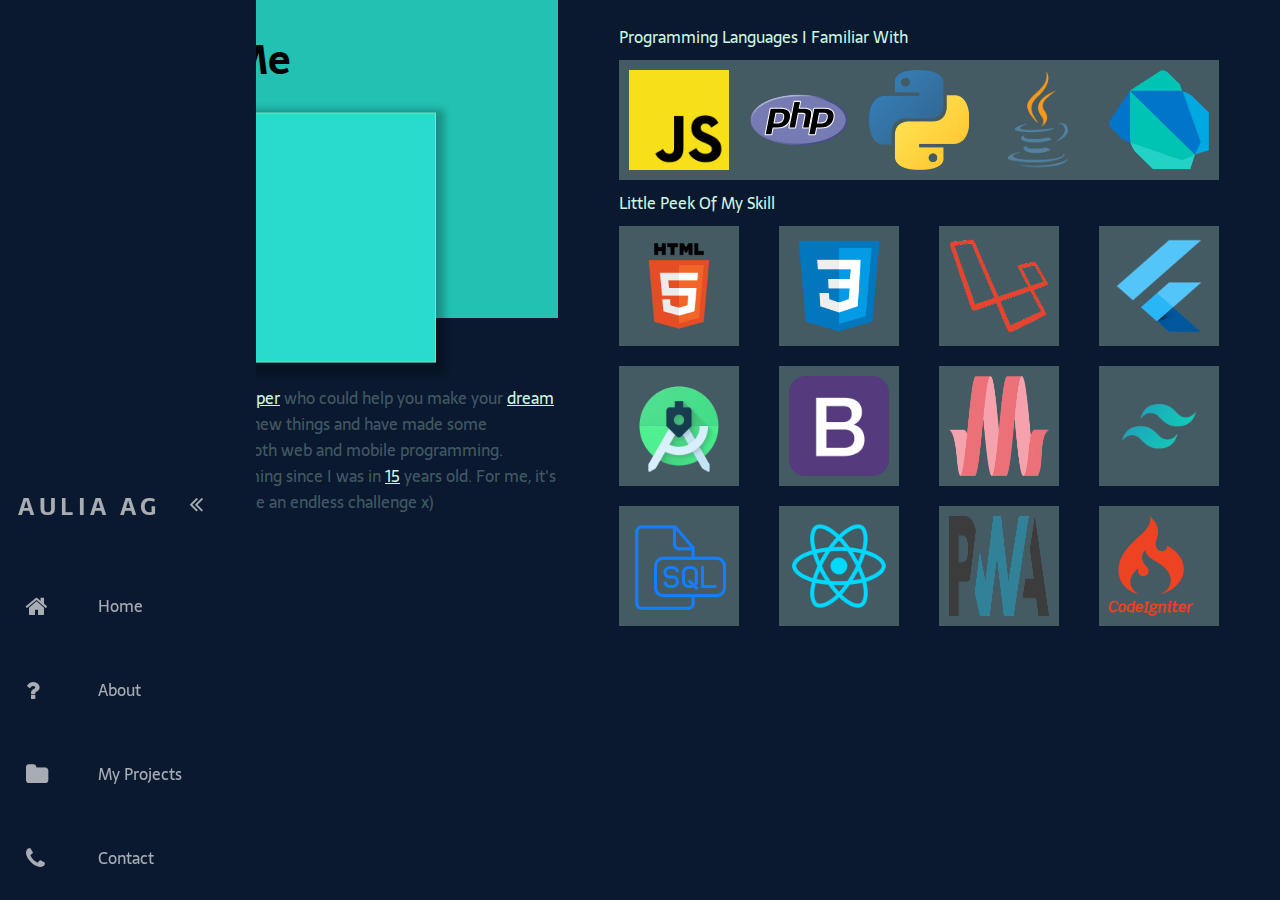
==== activity.html @ 13bc3c60 "first" ====
<html lang="en">

<head>
  <meta charset="UTF-8">
  <meta http-equiv="X-UA-Compatible" content="IE=edge">
  <meta name="viewport" content="width=device-width, initial-scale=1.0">
  <link href="https://cdnjs.cloudflare.com/ajax/libs/font-awesome/4.7.0/css/font-awesome.min.css" rel="stylesheet">
  <link href="assets/css/style.css" rel="stylesheet" type="text/css">
  <title>Aulia Agustina</title>
</head>

<body>
  <nav class="navbar">
    <ul class="navbar-nav">
      <li class="logo">
        <a href="gallery.html" class="nav-link">

          <div class="link-text logo-text">Aulia Ag</div>
          <i class="fa fa-angle-double-right"></i>
        </a>
      </li>

      <li class="nav-item">
        <a href="home.html" class="nav-link">
          <i class="fa fa-home"></i>
          <div class="link-text">Home</div>
        </a>
      </li>

      <li class="nav-item">
        <a href="activity.html" class="nav-link">
          <i class="fa fa-question"></i>
          <div class="link-text">About</div>
        </a>
      </li>

      <li class="nav-item">
        <a href="project.html" class="nav-link">
          <i class="fa fa-folder"></i>
          <div class="link-text">My Projects</div>
        </a>
      </li>

      <li class="nav-item">
        <a href="contact.html" class="nav-link">
          <i class="fa fa-phone"></i>
          <div class="link-text">Contact</div>
        </a>
      </li>
    </ul>
  </nav>
  <main>
    <div class="home flex">
      <div class="foto">
        <h1>About Me</h1>
        <img src="assets/img/muka.PNG" />
        <p>
          <!-- Need a whole website or mobile app for your business, school work, or your hobbies? I am here to help! -->
          I am a <u>fullstack developer</u> who could help you make your <u>dream projects</u>. I love trying new things and have made some accomplishments in both web and mobile programming.<br/>
          I have been programming since I was in <u>15</u> years old. For me, it's fun because it feels like an endless challenge x)
          <br/><br/>
        </p>
      </div>
      <div class="teks">
        <p class="judul"></p>
        <!-- Together, we can build our dream project. -->
        Programming Languages I Familiar With
        <span>
          <div class="skill"><img src="assets/img/skill/js.png" /></div>
          <div class="skill"><img src="assets/img/skill/php.svg" /></div>
          <div class="skill"><img src="assets/img/skill/python.png" /></div>
          <div class="skill"><img src="assets/img/skill/java.png" /></div>
          <div class="skill"><img src="assets/img/skill/dart.png" /></div>
        </span>
        Little Peek Of My Skill
        <span>
          <div class="skill"><img src="assets/img/skill/html.png" /></div>
          <div class="skill"><img src="assets/img/skill/css.png" /></div>
          <div class="skill"><img src="assets/img/skill/laravel.png" /></div>
          <div class="skill"><img src="assets/img/skill/flutter.png" /></div>
        </span>
        <span>
          <div class="skill"><img src="assets/img/skill/androstudio.png" /></div>
          <div class="skill"><img src="assets/img/skill/bootstrap.png" /></div>
          <div class="skill"><img src="assets/img/skill/mat.png" /></div>
          <div class="skill"><img src="assets/img/skill/tailwind.png" /></div>
        </span>
        <span>
          <div class="skill"><img src="assets/img/skill/sql.png" /></div>
          <div class="skill"><img src="assets/img/skill/react.png" /></div>
          <div class="skill"><img src="assets/img/skill/pwa.png" /></div>
          <div class="skill"><img src="assets/img/skill/codeigniter.svg" /></div>
        </span>
      </div>
    </div>
  </main>
</body>

</html>
---- assets/css/style.css ----
@import url('https://fonts.googleapis.com/css2?family=Sarala&display=swap');
:root {
    font-size: 16px;
    font-family: 'Open Sans';
    --text-primary: #b6b6b6;
    --text-secondary: #ececec;
    --bg-primary: #23232e;
    --bg-secondary: #141418;
    --transition-speed: 600ms;
    --hijautua:#22C1B2;
    --hijaumuda: #CCF6E2;
    --hijaumudaop:rgba(204, 246, 226, 0.3);
    --hijau:#28DBCA;
    --background: #0A192F;

}
*{
    position: relative;
}
body {
    background-color: var(--background);
    margin: 0;
    padding: 0;
    font-family: Sarala;
    overflow-x: hidden;
}

body::-webkit-scrollbar {
    width: 0.25rem;
}

body::-webkit-scrollbar-track {
    background: var(--hijaumudaop);
}

body::-webkit-scrollbar-thumb {
    background: var(--hijautua);
}

main {
    margin-left: 4rem;
}
/* untuk navbar */
.navbar {
    position: fixed;
    transition: width 600ms ease;
    background:var(--background);
    z-index: 2;
}

.navbar-nav {
    list-style: none;
    padding: 0;
    margin: 0;
    display: flex;
    justify-content: flex-end;
    flex-direction: column;
    align-items: center;
    height: 100%;
}

.nav-item {
    width: 100%;
}

.nav-link {
    display: flex;
    align-items: center;
    height: 5rem;
    color: var(--hijaumuda);
    text-decoration: none;
    filter: grayscale(100%) opacity(0.7);
    transition: var(--transition-speed);
}

.nav-link:hover {
    filter: grayscale(0%) opacity(1);
    background: var(--background);
    color: var(--hijau);
}
.nav-link:hover i{
    color: var(--hijau);
}
.link-text {
    display: none;
    margin-left: 1rem;
}

.nav-link i {

font-size:x-large;
width: 2rem;
min-width: 2rem;
margin: 0 1.5rem;
}


.logo {
font-weight: bold;
text-transform: uppercase;
margin-bottom: 1rem;
text-align: center;
color: var(--hijaumuda);
font-size: 1.5rem;
letter-spacing: 0.3ch;
width: 100%;
}

.logo i {
transform: rotate(0deg);
transition: var(--transition-speed);
}

.logo-text
{
display: inline;
position: absolute;
left: -999px;
transition: var(--transition-speed);
}

.navbar:hover .logo i {
transform: rotate(-180deg);
}

/* untuk home  */
.flex{
    display:flex;
    justify-content: space-between;
    /* height: 100%; */
}
.flex .foto {
    width: 100vw;
    /* height: 100%; */
    position: relative;
    background: linear-gradient(0deg, var(--background) 50%, var(--hijautua) 50%);
}
h1{
    padding-left:40px;
    font-size: 40px;
}
.home .foto img{
    top: 5%;
    transform: translate(0, -15%);
    background: var(--hijau);
    width:250px;
    display: block;
    margin-left: auto;
    margin-right: auto;
    box-shadow: 0px 4px 7px 8px rgba(0, 0, 0, 0.25);
}
strong, u{
    color:var(--hijaumuda);
}
.home .foto p{
    margin-left: 2rem;
    color:var(--hijaumudaop);
}
.flex .teks{
    width: 80vw;
    /* display: block; */
    padding:10%;
    color:var(--hijaumudaop);
}
.acti .teks{
    padding:4% 10% 10% 10%;
}
.judul{
    color:var(--hijaumuda);
    font-size: 1.5rem;
}


/* untuk contact */
.contact .foto{
    flex-grow: 1;
    background: var(--hijautua);
}
.contact .teks{
    flex-grow: 1;
}
.ikon{
    margin-top:  10%;
    display: flex;
    flex-direction: column;
}
.ikon a:hover{
    background: var(--hijau);
}
.ikon i:hover{
    color: var(--hijaumuda);
}
.ikon a{
    transition:1s;
    background: var(--hijaumuda);
    text-decoration: none;
    display:flex;
    width:35px;
    height:35px;
    justify-content:center;
    margin-top: 30px;
    padding:12px;
    box-shadow: 7px 4px 8px rgba(0, 0, 0, 0.25);
    margin-left: -30px;
}

.ikon a i{
    font-size: x-large;
    color: var(--background);
}

/* untuk project */
.subteks{
    margin-bottom: 15px;
}
.project{
    display:none; 
}
.project.active{
    display:flex; 
}
.project .teks{
    padding:5%;
    width:100%;
    background:var(--hijautua);
}
.project .teks *{
    scroll-behavior: auto;
}
.project .teks img{
    width:450px;
    box-shadow: 7px 4px 8px rgba(0, 0, 0, 0.25);
    margin: -30px 0 20px 0;
}
.project .foto{
    height:100%;
    display: flex;
    flex-direction: column;
}
.navteks{
    background:var(--background);
    height:200px;
    padding:4%;
    color:var(--hijaumudaop);
}
.navteks a{
    border: none;
    font-style: none;
    color: var(--hijaumuda);
}
.project .foto img{
    width: 100%;
    max-height: 420px;
    float: left;
}
.project .foto img:nth-last-child(){
    width: 1020px;
}
.project .foto .img{
    width:inherit;
    height:inherit;
    object-fit: cover;
}
.slider{
    top: 80vh;
    position:absolute;
    z-index: 2;
    padding: 0 15%;
    width: 620px;
    
}
.slider a, .home a, .cta a{
    background: var(--hijautua);
    padding:10px;
    margin:0  20px;
    height:100%;
}
.slider a i{
    font-size: x-large;
}
a, button{
    text-decoration: none;
    transition: .5s;
    border:2px solid transparent;
    color:var(--background);
    cursor: pointer;
}
a:hover, button:hover{
    border-color:var(--hijaumuda);
    font-weight: 800;
}
input, textarea{
    font-size: 16px;
    border:none;
    outline:none;
    background:transparent;
    border-radius: 0;
    width: 400px;
    border-bottom: 1px solid var(--hijaumuda);
    transition:0.5s;
    margin: 10 0 20px;
    color: var(--hijaumuda);
    resize:none;
}
button{
    background: var(--hijautua);
    padding:10px;
}
input:hover, input:focus, textarea:hover, textarea:focus{
    border-bottom: 1px solid var(--hijau);
}
/* untuk gal */
.gallery h1,
.acti h1{
    color: var(--hijaumuda);
    margin-bottom: 0;
}

/* untuk activity */
.home a{
    margin:0;
    color: var(--background);
    font-weight: 800;
}
.home .teks{
    padding:0 5%;
    color: var(--hijaumuda);
}
.home .teks span{
    display:flex;
    justify-content:space-between;
}
.skill{
    width: 100px;
    height:100px;
    margin:10px 0px;
    padding:10px;
    background:var(--hijaumudaop)
}
.skill img{
    width:inherit;
    height:inherit;
}
.acti a{
    background:var(--hijaumuda);
    font-weight: 500;
    font-size: 1.1em;
    padding:5px;
}
.acti .sub{
    background:rgba(204, 246, 226, 0.1);
    padding:20px;
    /* text-shadow: 1px 1px var(--background); */
}
.acti .kotak{
    position: absolute;
    width: 250px;
    height: 250px;
    z-index: -3;
    background: #22C1B2;
}
.acti * img{
    width: 350px;
}

/* //kue 2 heri 1 */
.acti .kotak:nth-child(2) img{
    margin-top: 70px;
    margin-left: -40px;
}
.acti .kotak:nth-child(1) img{
    margin-top: 90px;
    margin-left: 90px;
}
.acti .kotak:nth-child(3) img{
    margin-top: -10px;
    margin-left: -30px;
}
.acti .kotak:nth-child(1){
    right:8%;
    top: -20%;
}
.acti .kotak:nth-child(2){
    left: 0%;
    top: 70%;
}
.acti .kotak:nth-child(3){
    top: 100%;
    right:3%;
}


/* untuk motif*/
.kotaktrans{
    width:100px;
    height:100px;
    position: absolute;
    
    background: rgba(204, 246, 226, 0.1);
}

.kotaktrans:nth-child(1){
    left: 68px;
    top: 154px;
}
.kotaktrans:nth-child(2){
    /* left: 1492px; */
    right:0px;
    top: 278px;
}
.kotaktrans:nth-child(3){
    left: 702px;
    bottom:0px;

}
main{
    animation: transisi 0.75s;
}
.active .foto, .active .teks *{
    animation: next 0.75s;
}
@keyframes next{
    0%{
        opacity:0;
        transform: rotateX(-20deg);
    }
    50%{
        opacity:0.5;
        transform: rotateX(-10deg);
    }
    100%{
        opacity:1;
        transform: rotateX(0);
    }
}
@keyframes transisi{
    from{
        opacity:0;
        transform: rotateX(-10deg);
    }
    to{
        opacity:1;
        transform: rotateX(0);
    }
    
}
/* Small screens */
@media only screen and (max-width: 600px) {
    .acti .kotak:nth-child(1){
        right:8%;
        top: -30%;
    }
    .acti .kotak:nth-child(2){
        left: 0%;
        top: 80%;
    }
    .acti .kotak:nth-child(3){
        top: 100%;
        right:3%;
    }
    .slider{
        top: 32%;
    }
    .skill{
        width: 70px;
        height:70px;
    }
    .navbar {
        bottom: 0;
        width: 100vw;
        height: 5rem;
    }
    .logo {
        display: none;
    }
    .navbar-nav {
        flex-direction: row;
    }
    .nav-link {
        justify-content: center;
    }
    main {
        margin: 0 0 6rem 0;
    }
    
}

@media only screen and (max-width: 1200px) {
    .project.active{
        flex-direction: column;
    }
    .slider{
        padding: 0 30%;
        /* top: 40%; */
    }
    
}
@media only screen and (max-width: 800px) {
    .home, .project , .contact{
        flex-direction: column;
    }
    .project.active{
        flex-direction: column;
    }
    .ikon{
        margin: -20px 0px 0 80px;
        flex-direction: row;
        justify-content:space-between;
    }
    .ikon a{
        margin-right: 30px;
    }
    .contact .teks{
        padding-top:0;
    }
    
/* benerin */
}
@media only screen and (min-width: 600px) {
    
    .navbar {
        top: 0;
        width: 5rem;
        height: 100vh;
    }

    .navbar:hover {
        width: 16rem;
    }

    .navbar:hover .link-text {
        display: inline;
    }

    .navbar:hover .logo i
    {
        margin-left: 11rem;
    }

    .navbar:hover .logo-text
    {
        left: 0px;
    }
}
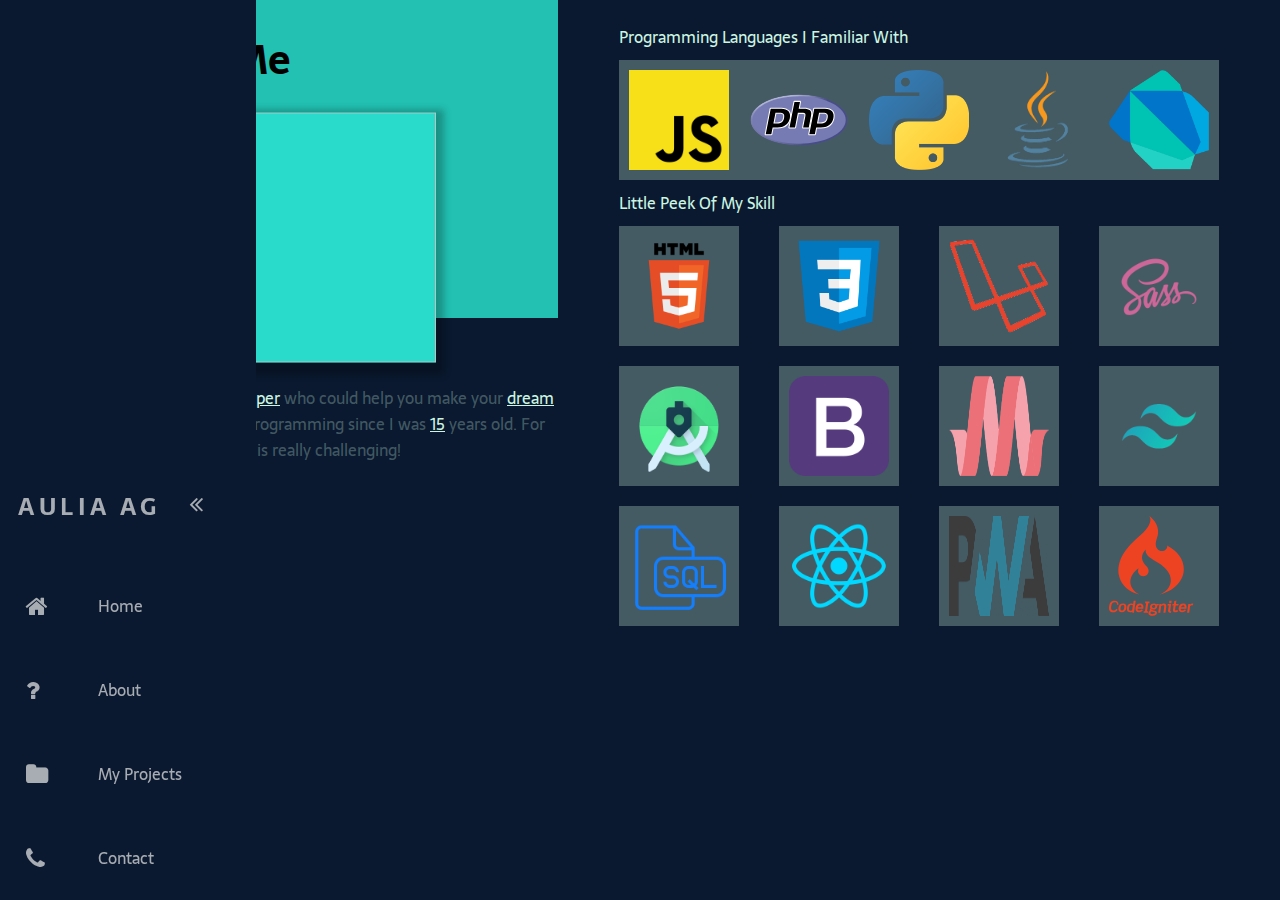
==== commit 52a0afd9: "fix template" ====
--- a/activity.html
+++ b/activity.html
@@ -21,7 +21,7 @@
       </li>
 
       <li class="nav-item">
-        <a href="home.html" class="nav-link">
+        <a href="index.html" class="nav-link">
           <i class="fa fa-home"></i>
           <div class="link-text">Home</div>
         </a>
@@ -56,8 +56,8 @@
         <img src="assets/img/muka.PNG" />
         <p>
           <!-- Need a whole website or mobile app for your business, school work, or your hobbies? I am here to help! -->
-          I am a <u>fullstack developer</u> who could help you make your <u>dream projects</u>. I love trying new things and have made some accomplishments in both web and mobile programming.<br/>
-          I have been programming since I was in <u>15</u> years old. For me, it's fun because it feels like an endless challenge x)
+          I am a <u>fullstack developer</u> who could help you make your <u>dream projects</u>
+          I have been programming since I was <u>15</u> years old. For me, it's fun because it is really challenging!
           <br/><br/>
         </p>
       </div>
@@ -77,7 +77,7 @@
           <div class="skill"><img src="assets/img/skill/html.png" /></div>
           <div class="skill"><img src="assets/img/skill/css.png" /></div>
           <div class="skill"><img src="assets/img/skill/laravel.png" /></div>
-          <div class="skill"><img src="assets/img/skill/flutter.png" /></div>
+          <div class="skill"><img src="assets/img/skill/sass.png" /></div>
         </span>
         <span>
           <div class="skill"><img src="assets/img/skill/androstudio.png" /></div>
--- a/assets/css/style.css
+++ b/assets/css/style.css
@@ -2,16 +2,13 @@
 :root {
     font-size: 16px;
     font-family: 'Open Sans';
-    --text-primary: #b6b6b6;
-    --text-secondary: #ececec;
-    --bg-primary: #23232e;
-    --bg-secondary: #141418;
     --transition-speed: 600ms;
     --hijautua:#22C1B2;
     --hijaumuda: #CCF6E2;
     --hijaumudaop:rgba(204, 246, 226, 0.3);
     --hijau:#28DBCA;
     --background: #0A192F;
+    --abu:rgba(204, 246, 226, 0.1);
 
 }
 *{
@@ -163,6 +160,7 @@
     color:var(--hijaumudaop);
 }
 .acti .teks{
+    color:var(--hijaumudaop);
     padding:4% 10% 10% 10%;
 }
 .judul{
@@ -343,12 +341,14 @@
 }
 .acti a{
     background:var(--hijaumuda);
+    
+    box-shadow: 7px 4px 8px rgba(0, 0, 0, 0.25);
     font-weight: 500;
     font-size: 1.1em;
     padding:5px;
 }
 .acti .sub{
-    background:rgba(204, 246, 226, 0.1);
+    background:var(--abu);
     padding:20px;
     /* text-shadow: 1px 1px var(--background); */
 }
@@ -357,7 +357,7 @@
     width: 250px;
     height: 250px;
     z-index: -3;
-    background: #22C1B2;
+    background: var(--hijau);
 }
 .acti * img{
     width: 350px;
@@ -396,7 +396,7 @@
     height:100px;
     position: absolute;
     
-    background: rgba(204, 246, 226, 0.1);
+    background: var(--abu);
 }
 
 .kotaktrans:nth-child(1){
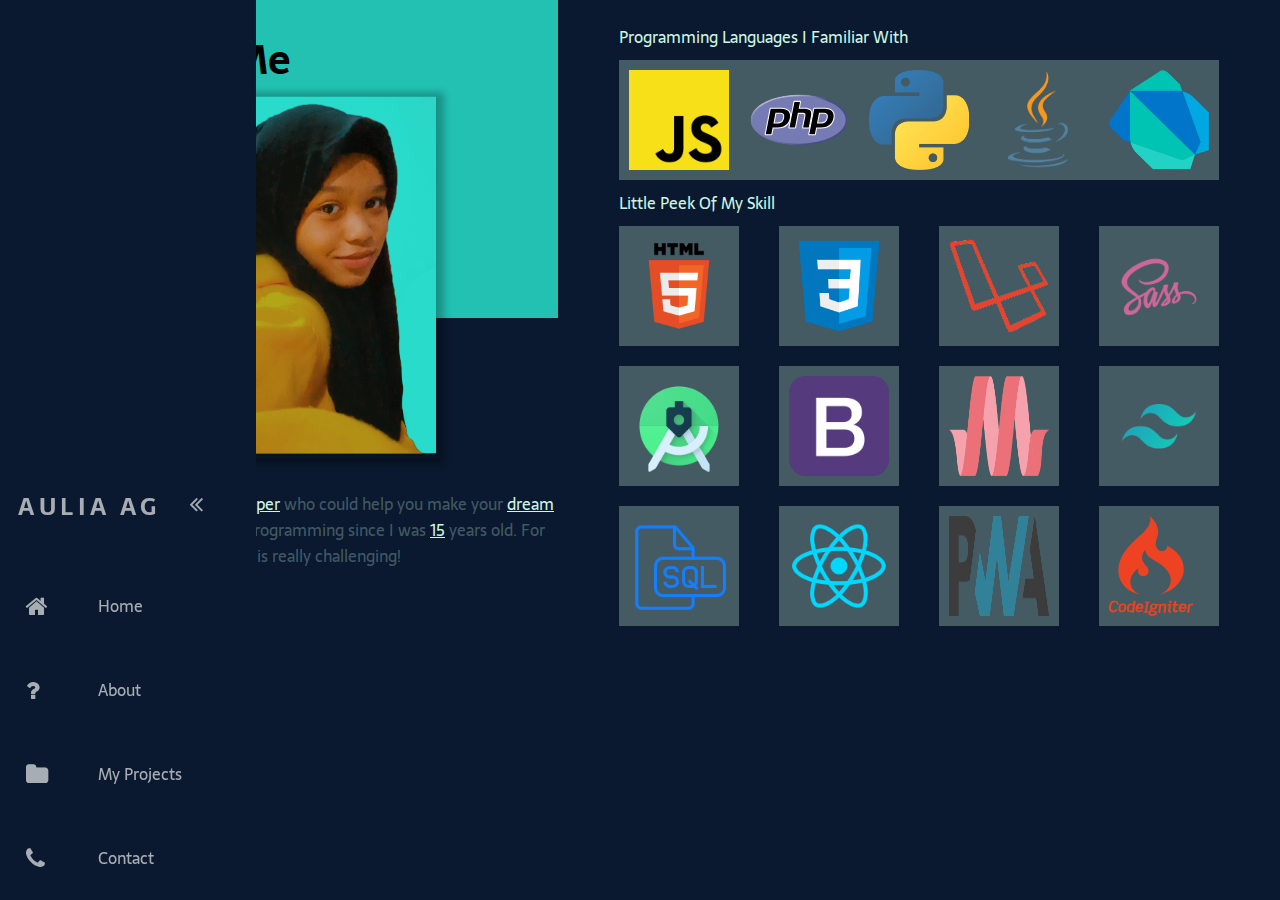
==== commit c27658db: "fix tem" ====
--- a/activity.html
+++ b/activity.html
@@ -53,7 +53,7 @@
     <div class="home flex">
       <div class="foto">
         <h1>About Me</h1>
-        <img src="assets/img/muka.PNG" />
+        <img src="assets/img/muka.png" />
         <p>
           <!-- Need a whole website or mobile app for your business, school work, or your hobbies? I am here to help! -->
           I am a <u>fullstack developer</u> who could help you make your <u>dream projects</u>
--- a/assets/css/style.css
+++ b/assets/css/style.css
@@ -350,6 +350,7 @@
 .acti .sub{
     background:var(--abu);
     padding:20px;
+    color:var(--hijaumudaop);
     /* text-shadow: 1px 1px var(--background); */
 }
 .acti .kotak{
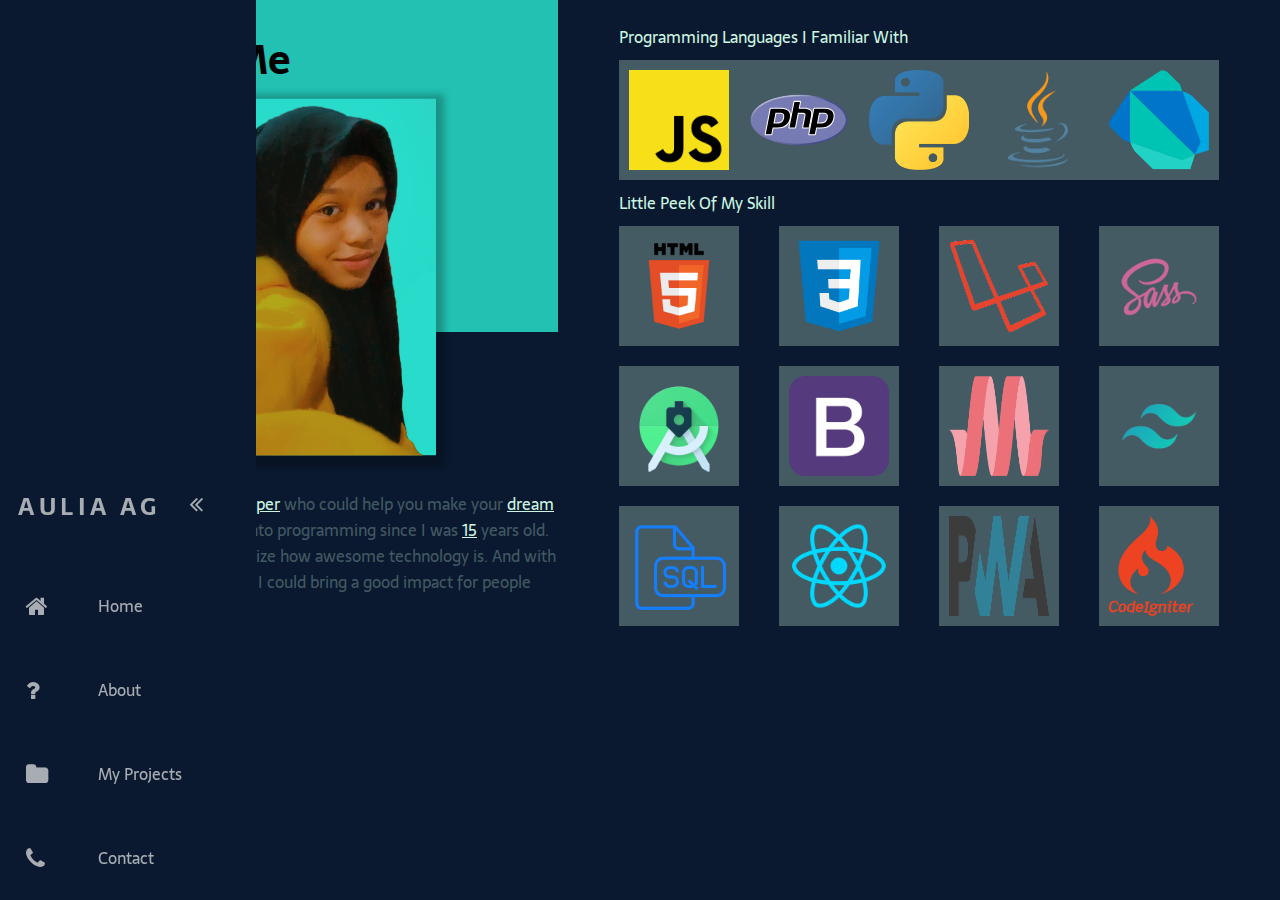
==== commit abcac56f: "Edit bio" ====
--- a/activity.html
+++ b/activity.html
@@ -57,7 +57,7 @@
         <p>
           <!-- Need a whole website or mobile app for your business, school work, or your hobbies? I am here to help! -->
           I am a <u>fullstack developer</u> who could help you make your <u>dream projects</u>
-          I have been programming since I was <u>15</u> years old. For me, it's fun because it is really challenging!
+          I have been into programming since I was <u>15</u> years old. Coding makes me realize how awesome technology is. And with my coding skill, I hope I could bring a good impact for people around me.
           <br/><br/>
         </p>
       </div>
